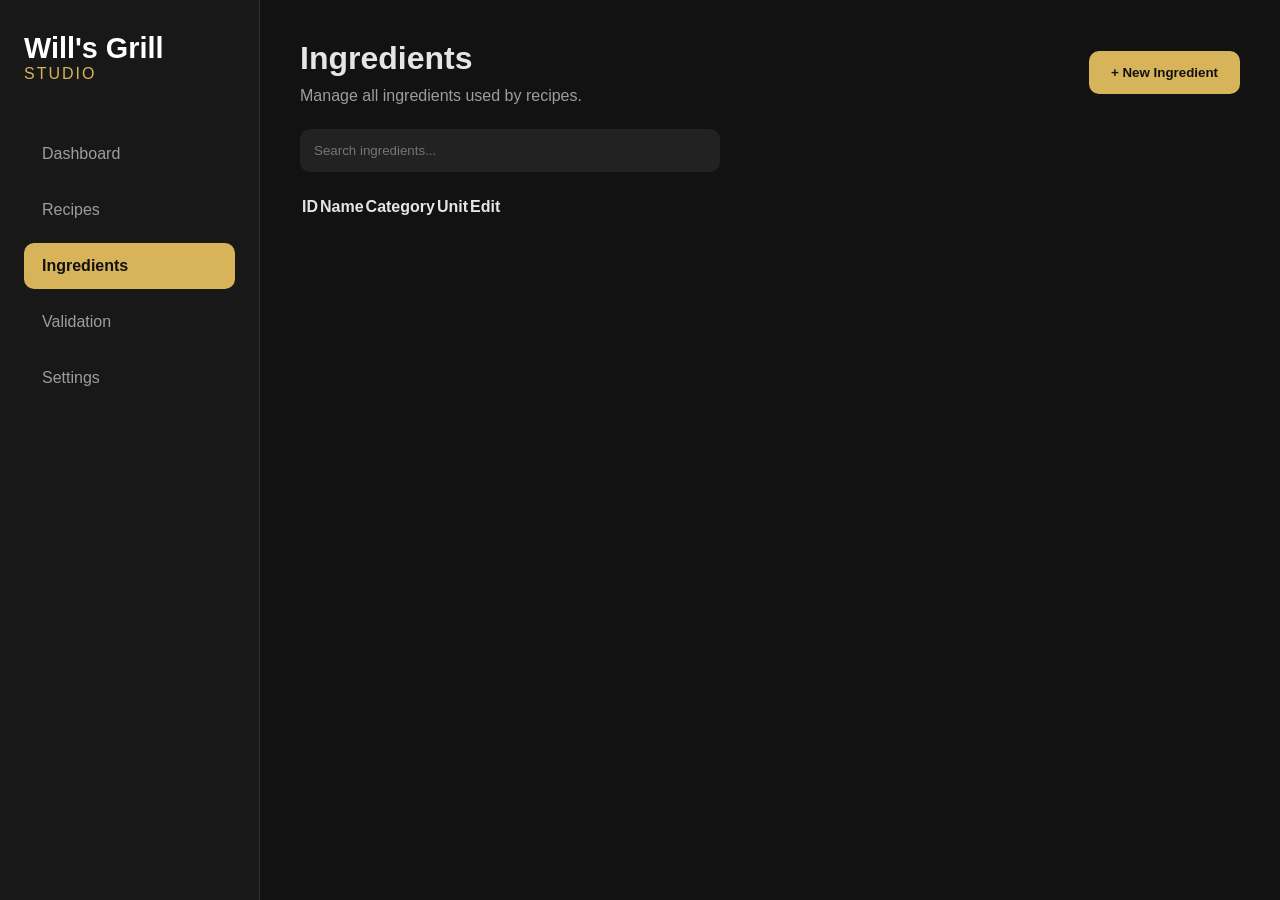
==== pages/ingredients.html @ d0d56530 "alpha" ====
<!DOCTYPE html>
<html lang="en">

<head>

    <meta charset="UTF-8">
    <meta name="viewport" content="width=device-width, initial-scale=1.0">

    <title>Ingredients | Will's Grill Studio</title>

    <link rel="stylesheet" href="../assets/css/style.css">

</head>

<body>

<div class="app">

    <aside class="sidebar">

        <div class="brand">

            <h1>Will's Grill</h1>
            <span>Studio</span>

        </div>

        <nav>

            <a href="../index.html">Dashboard</a>

            <a href="recipes.html">Recipes</a>

            <a href="ingredients.html" class="active">Ingredients</a>

            <a href="validation.html">Validation</a>

            <a href="settings.html">Settings</a>

        </nav>

    </aside>

    <main class="content">

        <header class="page-header">

            <div>

                <h2>Ingredients</h2>

                <p>Manage all ingredients used by recipes.</p>

            </div>

            <button id="newIngredientButton"
                    class="primary-button">

                + New Ingredient

            </button>

        </header>

        <div class="toolbar">

            <input
                id="ingredientSearch"
                placeholder="Search ingredients...">

        </div>

        <table class="recipe-table">

            <thead>

                <tr>

                    <th>ID</th>

                    <th>Name</th>

                    <th>Category</th>

                    <th>Unit</th>

                    <th>Edit</th>

                </tr>

            </thead>

            <tbody id="ingredientTable">

            </tbody>

        </table>

    </main>

</div>

<script src="../assets/js/config.js"></script>
<script src="../assets/js/ingredients.js"></script>

</body>

</html>
---- assets/css/style.css ----
/* ==================================================
   Will's Grill Studio
   ================================================== */

:root{

    --background:#121212;
    --sidebar:#181818;
    --card:#222222;
    --border:#303030;

    --gold:#d7b45a;
    --white:#ffffff;
    --text:#e5e5e5;
    --muted:#9d9d9d;

    --radius:14px;

}

*{

    margin:0;
    padding:0;
    box-sizing:border-box;

}

body{

    font-family:Inter,Segoe UI,Arial,sans-serif;

    background:var(--background);

    color:var(--text);

}

a{

    color:inherit;
    text-decoration:none;

}

.app{

    display:grid;

    grid-template-columns:260px 1fr;

    min-height:100vh;

}

/* ===========================
   Sidebar
   =========================== */

.sidebar{

    background:var(--sidebar);

    border-right:1px solid var(--border);

    padding:32px 24px;

}

.brand{

    margin-bottom:48px;

}

.brand h1{

    color:white;

    font-size:1.8rem;

    font-weight:700;

}

.brand span{

    color:var(--gold);

    font-size:1rem;

    letter-spacing:2px;

    text-transform:uppercase;

}

nav{

    display:flex;

    flex-direction:column;

    gap:10px;

}

nav a{

    padding:14px 18px;

    border-radius:10px;

    transition:.2s;

    color:var(--muted);

}

nav a:hover{

    background:#252525;

    color:white;

}

nav a.active{

    background:var(--gold);

    color:#111;

    font-weight:600;

}

/* ===========================
   Main
   =========================== */

.content{

    padding:40px;

}

header{

    margin-bottom:40px;

}

header h2{

    font-size:2rem;

    margin-bottom:10px;

}

header p{

    color:var(--muted);

}

/* ===========================
   Dashboard
   =========================== */

.dashboard-grid{

    display:grid;

    grid-template-columns:repeat(auto-fit,minmax(240px,1fr));

    gap:24px;

}

.card{

    background:var(--card);

    border:1px solid var(--border);

    border-radius:var(--radius);

    padding:28px;

    transition:.2s;

}

.card:hover{

    border-color:var(--gold);

    transform:translateY(-3px);

}

.card h3{

    margin-bottom:18px;

}

.stat{

    font-size:2.8rem;

    color:var(--gold);

    font-weight:700;

    margin-bottom:18px;

}

.card p{

    color:var(--muted);

    line-height:1.5;

}

/* ===========================
   Responsive
   =========================== */

@media (max-width:900px){

    .app{

        grid-template-columns:1fr;

    }

    .sidebar{

        border-right:none;

        border-bottom:1px solid var(--border);

    }

    nav{

        flex-direction:row;

        flex-wrap:wrap;

    }

}
/* ==================================================
   Recipes
================================================== */

.page-header{

    display:flex;

    justify-content:space-between;

    align-items:center;

    margin-bottom:24px;

}

.toolbar{

    margin-bottom:24px;

}

.toolbar input{

    width:100%;

    max-width:420px;

    padding:14px;

    border-radius:10px;

    border:none;

    background:#222;

    color:white;

}

.primary-button{

    background:var(--gold);

    color:#111;

    border:none;

    padding:14px 22px;

    border-radius:10px;

    cursor:pointer;

    font-weight:600;

}

.secondary-button{

    background:#2a2a2a;
    color:var(--text);
    border:1px solid var(--border);
    padding:10px 14px;
    border-radius:10px;
    cursor:pointer;

}

.recipe-grid{

    display:grid;

    grid-template-columns:repeat(auto-fill,minmax(320px,1fr));

    gap:24px;

}

.recipe-card{

    background:var(--card);

    border:1px solid var(--border);

    border-radius:14px;

    overflow:hidden;

    cursor:pointer;

    transition:.2s;

}

.recipe-card:hover{

    transform:translateY(-4px);

    border-color:var(--gold);

}

.recipe-image{

    aspect-ratio:16/9;

    overflow:hidden;

}

.recipe-image img{

    width:100%;

    height:100%;

    object-fit:cover;

}

.recipe-body{

    padding:18px;

}

.recipe-body h3{

    margin-bottom:10px;

}

.recipe-body p{

    color:var(--muted);

    margin-bottom:16px;

}

.recipe-meta{

    display:flex;

    gap:16px;

    color:var(--gold);

    font-size:.9rem;

}

.edit-action{

    width:90px;

}

.editor-panel{

    position:fixed;
    top:0;
    right:-100%;
    width:min(760px, 100%);
    height:100vh;
    background:var(--sidebar);
    border-left:1px solid var(--border);
    box-shadow:-10px 0 30px rgba(0,0,0,.35);
    transition:right .25s ease;
    z-index:20;
    display:flex;
    flex-direction:column;

}

.editor-panel.open{

    right:0;

}

.editor-header,
.editor-body{

    padding:24px;

}

.editor-header{

    display:flex;
    justify-content:space-between;
    align-items:center;
    border-bottom:1px solid var(--border);
}

.editor-body{

    overflow-y:auto;
}

.editor-tabs{

    display:flex;
    flex-wrap:wrap;
    gap:10px;
    margin-bottom:20px;
}

.tab{

    background:#222;
    color:var(--text);
    border:1px solid var(--border);
    border-radius:999px;
    padding:8px 12px;
    cursor:pointer;

}

.tab.active{

    background:var(--gold);
    color:#111;
    border-color:var(--gold);

}

.editor-form{

    display:flex;
    flex-direction:column;
    gap:20px;
}

.editor-section.hidden{

    display:none;

}

.editor-section.visible{

    display:block;

}

.field-grid{

    display:grid;
    grid-template-columns:repeat(2, minmax(0, 1fr));
    gap:16px;

}

.field-grid .full-width{

    grid-column:1 / -1;

}

label{

    display:flex;
    flex-direction:column;
    gap:8px;
    color:var(--muted);
    font-size:.95rem;

}

input,
textarea,
select{

    width:100%;
    padding:12px 14px;
    border-radius:10px;
    border:1px solid var(--border);
    background:#1d1d1d;
    color:var(--text);

}

textarea{

    resize:vertical;

}

.editor-table{

    width:100%;
    border-collapse:collapse;
}

.editor-table th,
.editor-table td{

    padding:10px 8px;
    vertical-align:top;
}

.section-header{

    display:flex;
    justify-content:space-between;
    align-items:center;
    margin-bottom:12px;
}

.method-row{

    display:grid;
    gap:10px;
    margin-bottom:14px;
}

.method-label{

    color:var(--gold);
    font-size:.95rem;
}

.editor-actions{

    display:flex;
    gap:12px;
    margin-top:8px;
}

.editor-feedback{

    min-height:20px;
    color:var(--gold);
}

.editor-feedback.error{

    color:#ff8a80;
}

.empty-state{

    text-align:center;
    color:var(--muted);
    padding:30px 0;

}

@media (max-width:900px){

    .field-grid{
        grid-template-columns:1fr;
    }

    .section-header{
        flex-direction:column;
        align-items:flex-start;
        gap:10px;
    }

}
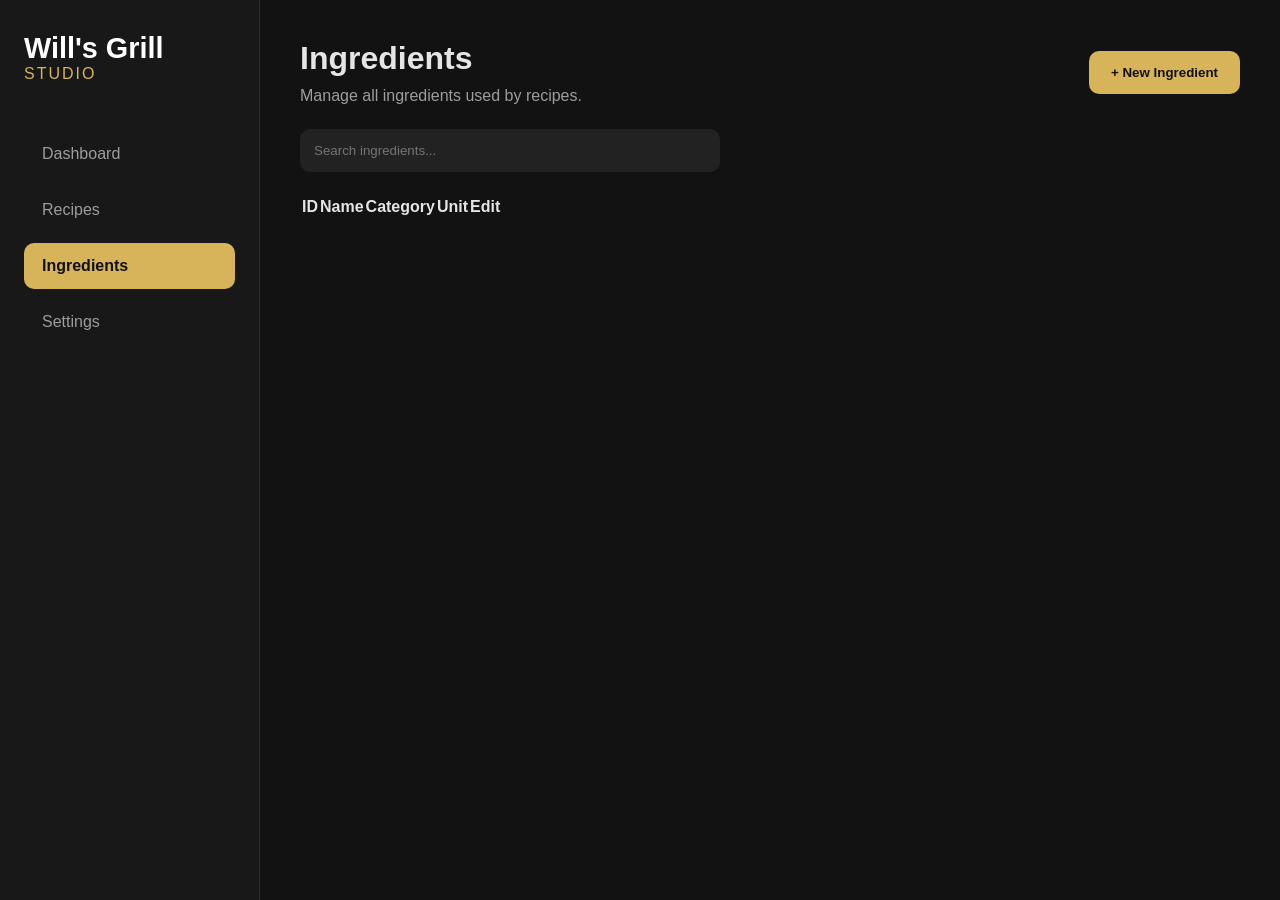
==== commit 0d3c1560: "remove unnecessary" ====
--- a/pages/ingredients.html
+++ b/pages/ingredients.html
@@ -32,8 +32,6 @@
             <a href="recipes.html">Recipes</a>
 
             <a href="ingredients.html" class="active">Ingredients</a>
-
-            <a href="validation.html">Validation</a>
 
             <a href="settings.html">Settings</a>
 
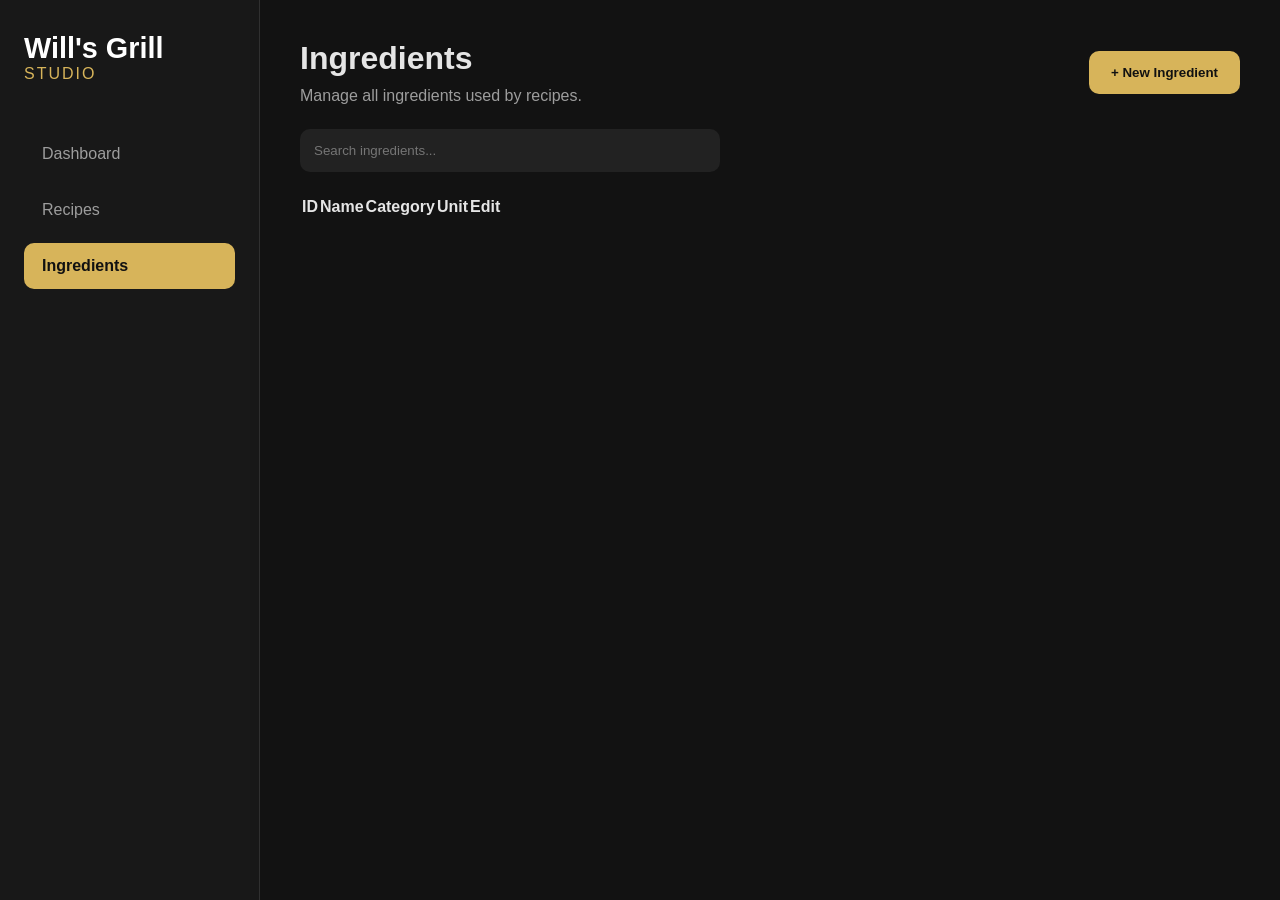
==== commit 69b2228d: "update" ====
--- a/pages/ingredients.html
+++ b/pages/ingredients.html
@@ -32,8 +32,6 @@
             <a href="recipes.html">Recipes</a>
 
             <a href="ingredients.html" class="active">Ingredients</a>
-
-            <a href="settings.html">Settings</a>
 
         </nav>
 
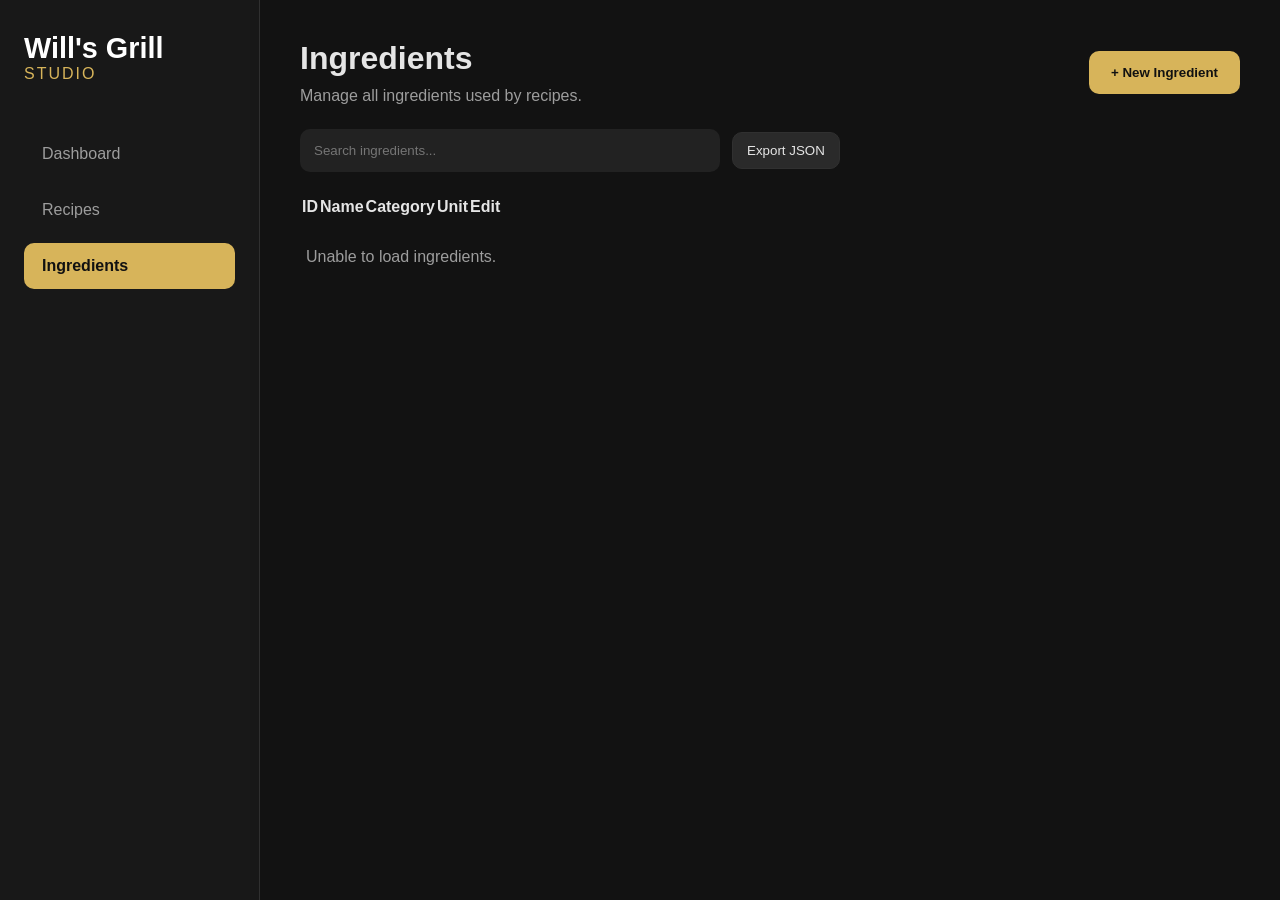
==== commit d44f751a: "update" ====
--- a/pages/ingredients.html
+++ b/pages/ingredients.html
@@ -60,9 +60,8 @@
 
         <div class="toolbar">
 
-            <input
-                id="ingredientSearch"
-                placeholder="Search ingredients...">
+            <input id="ingredientSearch" placeholder="Search ingredients...">
+            <button id="exportIngredientsButton" class="secondary-button">Export JSON</button>
 
         </div>
 
@@ -96,6 +95,18 @@
 
 </div>
 
+<aside id="ingredientEditorPanel" class="editor-panel">
+    <div class="editor-header">
+        <h2>Edit Ingredient</h2>
+        <button id="closeIngredientEditor">✕</button>
+    </div>
+    <div class="editor-body">
+        <div id="ingredientEditorContent">
+            <p>Select an ingredient to begin editing.</p>
+        </div>
+    </div>
+</aside>
+
 <script src="../assets/js/config.js"></script>
 <script src="../assets/js/ingredients.js"></script>
 
--- a/assets/css/style.css
+++ b/assets/css/style.css
@@ -274,15 +274,27 @@
 
 .toolbar{
 
+    display:flex;
+
+    flex-wrap:wrap;
+
+    gap:12px;
+
+    align-items:center;
+
     margin-bottom:24px;
 
 }
 
 .toolbar input{
 
+    flex:1;
+
+    min-width:220px;
+
+    max-width:420px;
+
     width:100%;
-
-    max-width:420px;
 
     padding:14px;
 
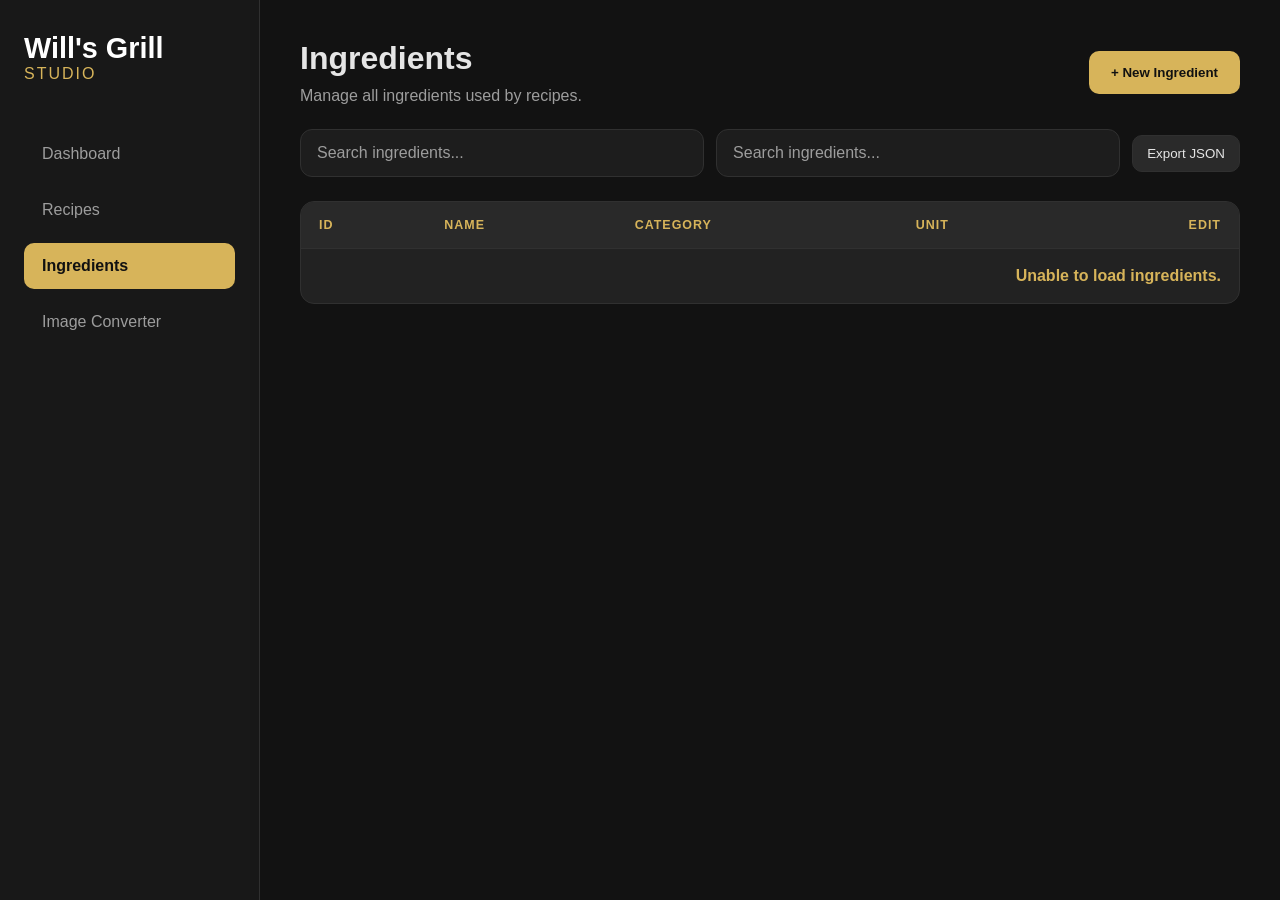
==== commit df3e8712: "Updates" ====
--- a/pages/ingredients.html
+++ b/pages/ingredients.html
@@ -33,6 +33,8 @@
 
             <a href="ingredients.html" class="active">Ingredients</a>
 
+            <a href="image-converter.html">Image Converter</a>
+
         </nav>
 
     </aside>
@@ -61,6 +63,7 @@
         <div class="toolbar">
 
             <input id="ingredientSearch" placeholder="Search ingredients...">
+                <input id="ingredientSearch" class="table-search" type="search" placeholder="Search ingredients...">
             <button id="exportIngredientsButton" class="secondary-button">Export JSON</button>
 
         </div>
--- a/assets/css/style.css
+++ b/assets/css/style.css
@@ -296,15 +296,49 @@
 
     width:100%;
 
-    padding:14px;
-
-    border-radius:10px;
-
-    border:none;
-
+    height:48px;
+    padding:12px 16px;
+    border:1px solid var(--border);
+    border-radius:12px;
+    background:#1d1d1d;
+    color:var(--text);
+    font:inherit;
+    outline:none;
+    transition:border-color .2s ease, box-shadow .2s ease, background .2s ease;
+
+}
+
+.toolbar input::placeholder,
+.ingredient-search-input::placeholder,
+.category-search-input::placeholder{
+
+    color:var(--muted);
+
+}
+
+.toolbar input:focus,
+.ingredient-search-input:focus,
+.category-search-input:focus{
+
+    border-color:var(--gold);
     background:#222;
-
-    color:white;
+    box-shadow:0 0 0 3px rgba(215,180,90,.15);
+
+}
+
+.toolbar input[type="search"],
+.ingredient-search-input{
+
+    appearance:none;
+    -webkit-appearance:none;
+
+}
+
+.toolbar input[type="search"]::-webkit-search-cancel-button,
+.ingredient-search-input::-webkit-search-cancel-button{
+
+    filter:invert(1) opacity(.65);
+    cursor:pointer;
 
 }
 
@@ -421,9 +455,101 @@
 
 }
 
+.recipe-table{
+
+    width:100%;
+    border:1px solid var(--border);
+    border-radius:var(--radius);
+    border-spacing:0;
+    background:var(--card);
+    overflow:hidden;
+    text-align:left;
+
+}
+
+.recipe-table th,
+.recipe-table td{
+
+    padding:16px 18px;
+    vertical-align:middle;
+
+}
+
+.recipe-table th{
+
+    background:#292929;
+    color:var(--gold);
+    font-size:.78rem;
+    font-weight:700;
+    letter-spacing:.08em;
+    text-transform:uppercase;
+    white-space:nowrap;
+
+}
+
+.recipe-table td{
+
+    border-top:1px solid var(--border);
+    color:var(--text);
+    line-height:1.4;
+
+}
+
+.recipe-table tbody tr{
+
+    transition:background .2s ease;
+
+}
+
+.recipe-table tbody tr:nth-child(even){
+
+    background:rgba(255,255,255,.025);
+
+}
+
+.recipe-table tbody tr:hover{
+
+    background:rgba(215,180,90,.09);
+
+}
+
+.recipe-table td:first-child{
+
+    color:var(--gold);
+    font-weight:600;
+    white-space:nowrap;
+
+}
+
+.recipe-table td:last-child,
+.recipe-table th:last-child{
+
+    text-align:right;
+
+}
+
 .edit-action{
 
-    width:90px;
+    width:110px;
+
+}
+
+@media (max-width: 760px){
+
+    .recipe-table{
+
+        display:block;
+        overflow-x:auto;
+        white-space:nowrap;
+
+    }
+
+    .recipe-table th,
+    .recipe-table td{
+
+        padding:14px;
+
+    }
 
 }
 
@@ -545,6 +671,7 @@
 select{
 
     width:100%;
+    box-sizing:border-box;
     padding:12px 14px;
     border-radius:10px;
     border:1px solid var(--border);
@@ -553,6 +680,14 @@
 
 }
 
+.ingredient-search-input{
+
+    appearance:none;
+    -webkit-appearance:none;
+    font:inherit;
+
+}
+
 textarea{
 
     resize:vertical;
@@ -611,6 +746,103 @@
     color:#ff8a80;
 }
 
+
+.converter-card{
+
+    max-width:860px;
+
+}
+
+.converter-fields{
+
+    display:grid;
+    grid-template-columns:2fr 1fr;
+    gap:20px;
+
+}
+
+.upload-field input[type="file"]{
+
+    padding:10px;
+    cursor:pointer;
+
+}
+
+.field-help{
+
+    color:var(--muted);
+    font-size:.82rem;
+    line-height:1.4;
+
+}
+
+.converter-actions{
+
+    display:flex;
+    flex-wrap:wrap;
+    gap:12px;
+    margin-top:24px;
+
+}
+
+.image-preview-grid{
+
+    display:grid;
+    grid-template-columns:repeat(auto-fill, minmax(220px, 1fr));
+    gap:18px;
+    margin-top:24px;
+
+}
+
+.image-preview-card{
+
+    overflow:hidden;
+    background:var(--card);
+    border:1px solid var(--border);
+    border-radius:var(--radius);
+
+}
+
+.image-preview-frame{
+
+    aspect-ratio:4 / 3;
+    background:#151515;
+
+}
+
+.image-preview-frame img{
+
+    width:100%;
+    height:100%;
+    display:block;
+    object-fit:contain;
+
+}
+
+.image-preview-details{
+
+    display:flex;
+    flex-direction:column;
+    gap:5px;
+    padding:14px 16px;
+
+}
+
+.image-preview-details strong{
+
+    color:var(--gold);
+
+}
+
+.image-preview-details span{
+
+    overflow:hidden;
+    color:var(--muted);
+    font-size:.82rem;
+    text-overflow:ellipsis;
+    white-space:nowrap;
+
+}
 .empty-state{
 
     text-align:center;
@@ -622,6 +854,10 @@
 @media (max-width:900px){
 
     .field-grid{
+        grid-template-columns:1fr;
+    }
+
+    .converter-fields{
         grid-template-columns:1fr;
     }
 
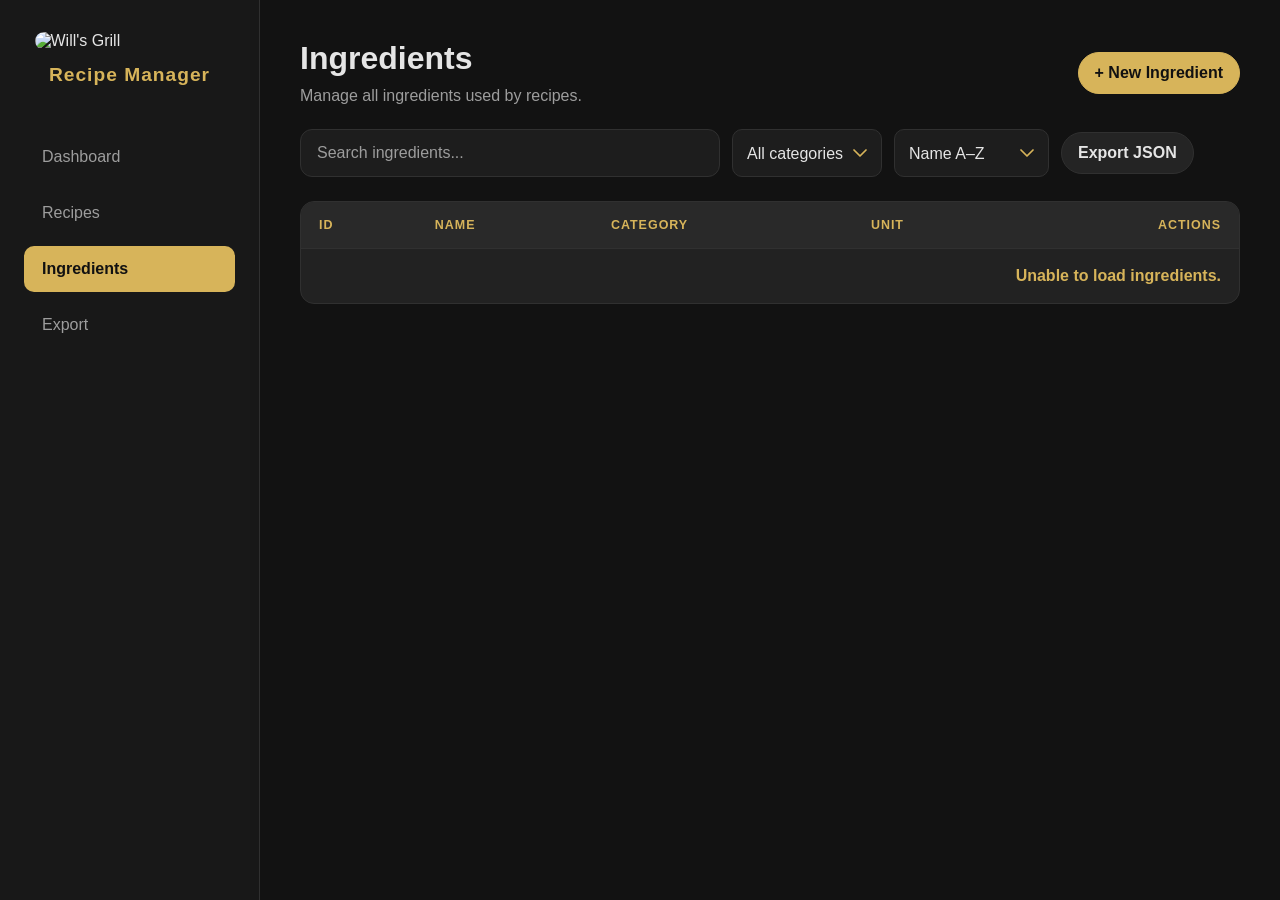
==== commit 3c76d688: "Beta" ====
--- a/pages/ingredients.html
+++ b/pages/ingredients.html
@@ -6,7 +6,7 @@
     <meta charset="UTF-8">
     <meta name="viewport" content="width=device-width, initial-scale=1.0">
 
-    <title>Ingredients | Will's Grill Studio</title>
+    <title>Ingredients | Recipe Manager</title>
 
     <link rel="stylesheet" href="../assets/css/style.css">
 
@@ -19,9 +19,10 @@
     <aside class="sidebar">
 
         <div class="brand">
-
-            <h1>Will's Grill</h1>
-            <span>Studio</span>
+            <img class="brand-logo"
+                 src="https://willsgrill.github.io/Wills-Grill/assets/images/logo.jpg"
+                 alt="Will's Grill">
+            <span>Recipe Manager</span>
 
         </div>
 
@@ -33,7 +34,7 @@
 
             <a href="ingredients.html" class="active">Ingredients</a>
 
-            <a href="image-converter.html">Image Converter</a>
+            <a href="export.html">Export</a>
 
         </nav>
 
@@ -62,8 +63,17 @@
 
         <div class="toolbar">
 
-            <input id="ingredientSearch" placeholder="Search ingredients...">
-                <input id="ingredientSearch" class="table-search" type="search" placeholder="Search ingredients...">
+            <input id="ingredientSearch" class="table-search" type="search" placeholder="Search ingredients...">
+            <select id="ingredientCategoryFilter" class="table-filter">
+                <option value="">All categories</option>
+            </select>
+            <select id="ingredientSort" class="table-filter">
+                <option value="name-asc">Name A–Z</option>
+                <option value="name-desc">Name Z–A</option>
+                <option value="id-asc">ID ascending</option>
+                <option value="id-desc">ID descending</option>
+                <option value="category-asc">Category A–Z</option>
+            </select>
             <button id="exportIngredientsButton" class="secondary-button">Export JSON</button>
 
         </div>
@@ -82,7 +92,7 @@
 
                     <th>Unit</th>
 
-                    <th>Edit</th>
+                    <th>Actions</th>
 
                 </tr>
 
@@ -101,7 +111,7 @@
 <aside id="ingredientEditorPanel" class="editor-panel">
     <div class="editor-header">
         <h2>Edit Ingredient</h2>
-        <button id="closeIngredientEditor">✕</button>
+        <button id="closeIngredientEditor" type="button" aria-label="Close ingredient editor">✕</button>
     </div>
     <div class="editor-body">
         <div id="ingredientEditorContent">
--- a/assets/css/style.css
+++ b/assets/css/style.css
@@ -1,5 +1,5 @@
 /* ==================================================
-   Will's Grill Studio
+    Recipe Manager
    ================================================== */
 
 :root{
@@ -70,28 +70,33 @@
 .brand{
 
     margin-bottom:48px;
-
-}
-
-.brand h1{
-
-    color:white;
-
-    font-size:1.8rem;
-
-    font-weight:700;
+    text-align:left;
+
+}
+
+.brand-logo{
+
+    display:block;
+    width:100%;
+    max-width:190px;
+    height:auto;
+    margin:0 auto 14px;
+    border-radius:10px;
+    padding:0;
+    box-sizing:border-box;
+
+    color:var(--text);
 
 }
 
 .brand span{
 
+    display:block;
     color:var(--gold);
-
-    font-size:1rem;
-
-    letter-spacing:2px;
-
-    text-transform:uppercase;
+    font-size:1.2rem;
+    font-weight:600;
+    letter-spacing:1px;
+    text-align:center;
 
 }
 
@@ -259,6 +264,70 @@
 /* ==================================================
    Recipes
 ================================================== */
+
+button{
+
+    min-height:42px;
+    padding:10px 16px;
+    border:1px solid transparent;
+    border-radius:999px;
+    cursor:pointer;
+    font:inherit;
+    font-weight:600;
+    line-height:1.2;
+    transition:background .2s ease, border-color .2s ease, color .2s ease, box-shadow .2s ease, transform .2s ease;
+
+}
+
+button:hover:not(:disabled){
+
+    transform:translateY(-1px);
+
+}
+
+button:focus-visible{
+
+    outline:none;
+    box-shadow:0 0 0 3px rgba(215,180,90,.25);
+
+}
+
+button:disabled{
+
+    cursor:not-allowed;
+    opacity:.55;
+
+}
+
+.primary-button{
+
+    background:var(--gold);
+    color:#111;
+    border-color:var(--gold);
+
+}
+
+.primary-button:hover:not(:disabled){
+
+    background:#e5c873;
+    border-color:#e5c873;
+
+}
+
+.secondary-button{
+
+    background:#242424;
+    color:var(--text);
+    border-color:var(--border);
+
+}
+
+.secondary-button:hover:not(:disabled){
+
+    background:#303030;
+    border-color:#555;
+
+}
 
 .page-header{
 
@@ -318,7 +387,8 @@
 
 .toolbar input:focus,
 .ingredient-search-input:focus,
-.category-search-input:focus{
+.category-search-input:focus,
+select:focus{
 
     border-color:var(--gold);
     background:#222;
@@ -326,66 +396,135 @@
 
 }
 
-.toolbar input[type="search"],
-.ingredient-search-input{
-
-    appearance:none;
-    -webkit-appearance:none;
-
-}
-
-.toolbar input[type="search"]::-webkit-search-cancel-button,
-.ingredient-search-input::-webkit-search-cancel-button{
-
-    filter:invert(1) opacity(.65);
+.table-filter{
+
+    width:auto;
+    min-width:150px;
+    height:48px;
+    padding:12px 36px 12px 14px;
     cursor:pointer;
-
-}
-
-.primary-button{
-
-    background:var(--gold);
-
-    color:#111;
-
-    border:none;
-
-    padding:14px 22px;
-
-    border-radius:10px;
-
-    cursor:pointer;
-
+    font:inherit;
+
+}
+
+.table-actions{
+
+    display:flex;
+    justify-content:flex-end;
+    flex-wrap:wrap;
+    gap:8px;
+
+}
+
+.ingredient-picker,
+.category-picker{
+
+    position:relative;
+    min-width:220px;
+
+}
+
+.ingredient-picker .ingredient-search-input,
+.category-picker .category-search-input{
+
+    width:100%;
+    padding-right:38px;
+    background-image:url("data:image/svg+xml,%3Csvg xmlns='http://www.w3.org/2000/svg' width='14' height='8' viewBox='0 0 14 8'%3E%3Cpath d='M1 1l6 6 6-6' fill='none' stroke='%23d7b45a' stroke-width='1.7' stroke-linecap='round' stroke-linejoin='round'/%3E%3C/svg%3E");
+    background-repeat:no-repeat;
+    background-position:right 14px center;
+    background-size:14px 8px;
+
+}
+
+.ingredient-options,
+.category-options{
+
+    position:absolute;
+    top:calc(100% + 6px);
+    right:0;
+    left:0;
+    z-index:30;
+    max-height:240px;
+    overflow-y:auto;
+    padding:6px;
+    border:1px solid var(--border);
+    border-radius:12px;
+    background:#202020;
+    box-shadow:0 12px 28px rgba(0,0,0,.35);
+
+}
+
+.ingredient-options button,
+.category-options button{
+
+    display:flex;
+    align-items:center;
+    justify-content:space-between;
+    width:100%;
+    min-height:38px;
+    padding:8px 10px;
+    border:0;
+    border-radius:8px;
+    background:transparent;
+    color:var(--text);
+    text-align:left;
+    font-size:.9rem;
+    font-weight:400;
+
+}
+
+.ingredient-options button[hidden],
+.category-options button[hidden]{
+
+    display:none;
+
+}
+
+.ingredient-options button:hover,
+.category-options button:hover{
+
+    background:#303030;
+    transform:none;
+
+}
+
+.ingredient-options button span{
+
+    margin-left:12px;
+    color:var(--muted);
+    font-size:.75rem;
+
+}
+
+.table-action-button{
+
+    min-width:72px;
+    min-height:38px;
+    padding:8px 14px;
+    text-align:center;
+
+}
+
+.danger-button{
+
+    background:transparent;
+    color:#ff9b91;
+    border:1px solid rgba(255,138,128,.45);
+
+}
+
+.danger-button:hover{
+
+    background:rgba(255,138,128,.12);
+    border-color:#ff8a80;
+
+}
+
+.recipe-card{
+
+    font-size:1.05rem;
     font-weight:600;
-
-}
-
-.secondary-button{
-
-    background:#2a2a2a;
-    color:var(--text);
-    border:1px solid var(--border);
-    padding:10px 14px;
-    border-radius:10px;
-    cursor:pointer;
-
-}
-
-.recipe-grid{
-
-    display:grid;
-
-    grid-template-columns:repeat(auto-fill,minmax(320px,1fr));
-
-    gap:24px;
-
-}
-
-.recipe-card{
-
-    background:var(--card);
-
-    border:1px solid var(--border);
+    letter-spacing:1px;
 
     border-radius:14px;
 
@@ -591,6 +730,25 @@
     border-bottom:1px solid var(--border);
 }
 
+.editor-header > button{
+
+    width:42px;
+    min-height:42px;
+    padding:0;
+    background:#242424;
+    color:var(--text);
+    border-color:var(--border);
+    font-size:1.15rem;
+
+}
+
+.editor-header > button:hover:not(:disabled){
+
+    background:#303030;
+    border-color:#555;
+
+}
+
 .editor-body{
 
     overflow-y:auto;
@@ -680,6 +838,146 @@
 
 }
 
+select{
+
+    appearance:none;
+    -webkit-appearance:none;
+    padding-right:42px;
+    background-image:url("data:image/svg+xml,%3Csvg xmlns='http://www.w3.org/2000/svg' width='14' height='8' viewBox='0 0 14 8'%3E%3Cpath d='M1 1l6 6 6-6' fill='none' stroke='%23d7b45a' stroke-width='1.7' stroke-linecap='round' stroke-linejoin='round'/%3E%3C/svg%3E");
+    background-repeat:no-repeat;
+    background-position:right 14px center;
+    background-size:14px 8px;
+    cursor:pointer;
+
+}
+
+select option{
+
+    background:#1d1d1d;
+    color:var(--text);
+
+}
+
+input[type="file"]{
+
+    cursor:pointer;
+
+}
+
+input[type="file"]::file-selector-button{
+
+    margin-right:10px;
+    padding:9px 14px;
+    border:1px solid var(--border);
+    border-radius:999px;
+    background:#242424;
+    color:var(--text);
+    cursor:pointer;
+    font:inherit;
+    font-weight:600;
+
+}
+
+input[type="file"]::file-selector-button:hover{
+
+    background:#303030;
+    border-color:#555;
+
+}
+
+.field-help{
+
+    color:var(--muted);
+    font-size:.82rem;
+    line-height:1.4;
+
+}
+
+.recipe-image-upload-preview{
+
+    display:flex;
+    flex-direction:column;
+    justify-content:center;
+    gap:6px;
+    min-height:88px;
+    padding:16px;
+    border:1px dashed var(--border);
+    border-radius:10px;
+    color:var(--muted);
+    font-size:.9rem;
+
+}
+
+.recipe-image-upload-preview.has-image{
+
+    border-color:var(--gold);
+    background:rgba(215,180,90,.06);
+
+}
+
+.recipe-image-upload-preview strong{
+
+    color:var(--gold);
+
+}
+
+.package-card{
+
+    max-width:900px;
+    margin-bottom:20px;
+
+}
+
+.package-card h3{
+
+    margin-bottom:10px;
+
+}
+
+.package-description{
+
+    max-width:720px;
+    margin-bottom:20px;
+    color:var(--muted);
+    line-height:1.5;
+
+}
+
+.package-file-list{
+
+    display:grid;
+    gap:10px;
+    padding-left:20px;
+    color:var(--gold);
+    font-family:ui-monospace,SFMono-Regular,Menlo,monospace;
+    font-size:.9rem;
+
+}
+
+.package-summary{
+
+    display:flex;
+    align-items:center;
+    justify-content:space-between;
+    gap:20px;
+
+}
+
+.package-actions{
+
+    display:flex;
+    flex-wrap:wrap;
+    justify-content:flex-end;
+    gap:10px;
+
+}
+
+.package-summary p{
+
+    color:var(--muted);
+
+}
+
 .ingredient-search-input{
 
     appearance:none;
@@ -722,6 +1020,14 @@
     margin-bottom:14px;
 }
 
+.method-row textarea{
+
+    height:56px;
+    min-height:56px;
+    resize:vertical;
+
+}
+
 .method-label{
 
     color:var(--gold);
@@ -747,27 +1053,6 @@
 }
 
 
-.converter-card{
-
-    max-width:860px;
-
-}
-
-.converter-fields{
-
-    display:grid;
-    grid-template-columns:2fr 1fr;
-    gap:20px;
-
-}
-
-.upload-field input[type="file"]{
-
-    padding:10px;
-    cursor:pointer;
-
-}
-
 .field-help{
 
     color:var(--muted);
@@ -776,73 +1061,6 @@
 
 }
 
-.converter-actions{
-
-    display:flex;
-    flex-wrap:wrap;
-    gap:12px;
-    margin-top:24px;
-
-}
-
-.image-preview-grid{
-
-    display:grid;
-    grid-template-columns:repeat(auto-fill, minmax(220px, 1fr));
-    gap:18px;
-    margin-top:24px;
-
-}
-
-.image-preview-card{
-
-    overflow:hidden;
-    background:var(--card);
-    border:1px solid var(--border);
-    border-radius:var(--radius);
-
-}
-
-.image-preview-frame{
-
-    aspect-ratio:4 / 3;
-    background:#151515;
-
-}
-
-.image-preview-frame img{
-
-    width:100%;
-    height:100%;
-    display:block;
-    object-fit:contain;
-
-}
-
-.image-preview-details{
-
-    display:flex;
-    flex-direction:column;
-    gap:5px;
-    padding:14px 16px;
-
-}
-
-.image-preview-details strong{
-
-    color:var(--gold);
-
-}
-
-.image-preview-details span{
-
-    overflow:hidden;
-    color:var(--muted);
-    font-size:.82rem;
-    text-overflow:ellipsis;
-    white-space:nowrap;
-
-}
 .empty-state{
 
     text-align:center;
@@ -852,13 +1070,35 @@
 }
 
 @media (max-width:900px){
+
+    .content{
+        padding:24px 18px;
+    }
+
+    .page-header{
+        align-items:flex-start;
+        flex-direction:column;
+        gap:16px;
+    }
 
     .field-grid{
         grid-template-columns:1fr;
     }
 
-    .converter-fields{
-        grid-template-columns:1fr;
+    .package-summary{
+        align-items:stretch;
+        flex-direction:column;
+    }
+
+    .package-actions,
+    .editor-actions{
+        justify-content:stretch;
+        width:100%;
+    }
+
+    .package-actions button,
+    .editor-actions button{
+        flex:1;
     }
 
     .section-header{
